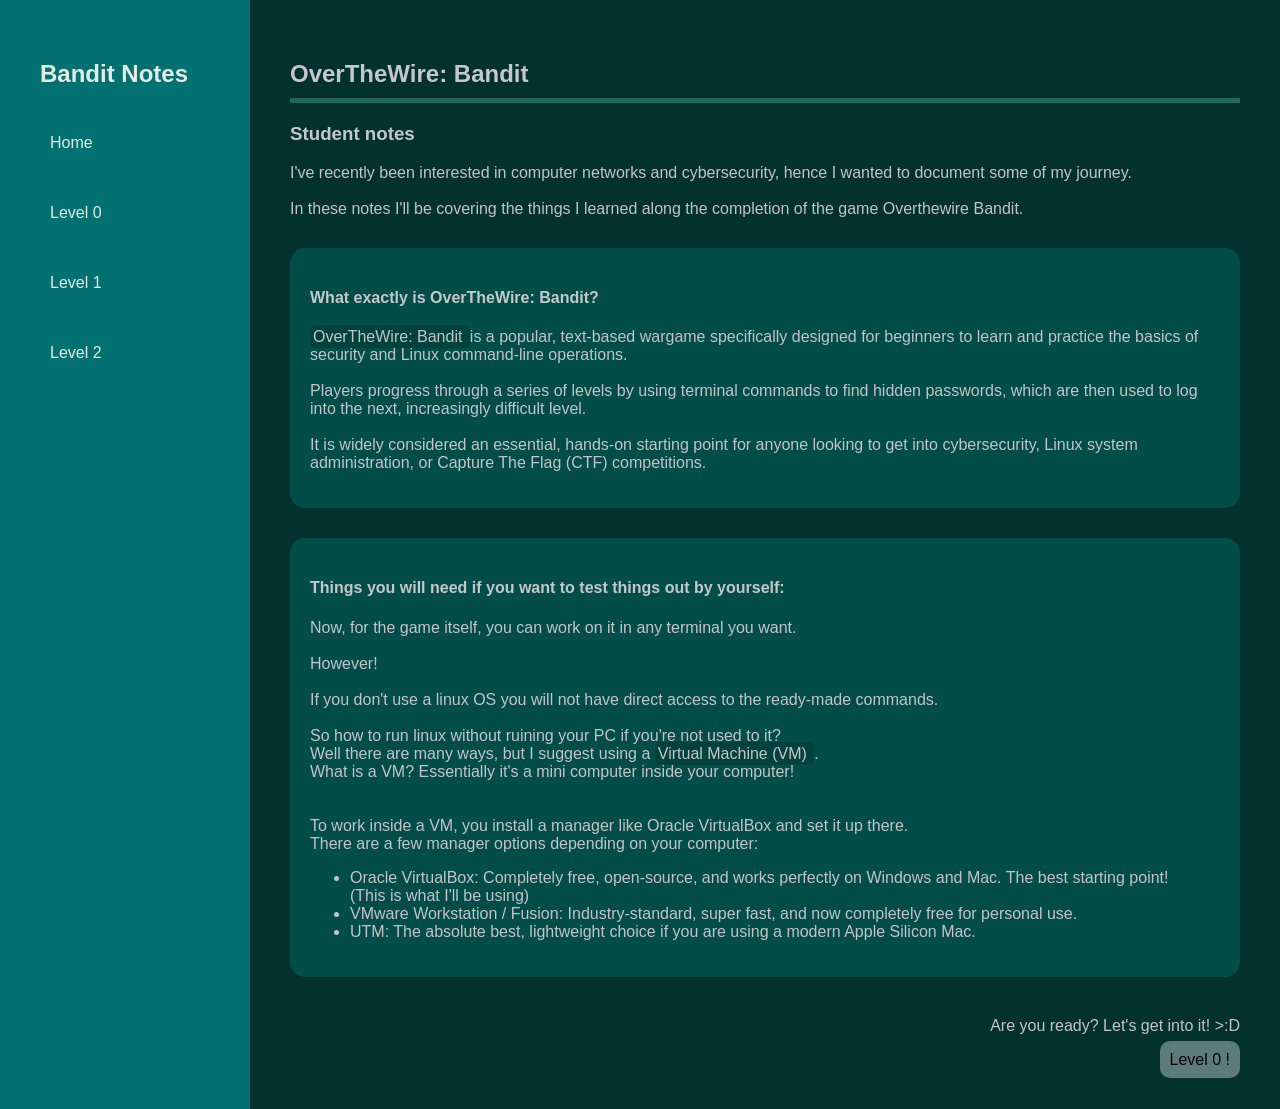
==== index.html @ 9f8b1f9a "The structure of the notebook What's better than a paper notebook? A digital notebook with infinite " ====
<!DOCTYPE html>
<html lang="en">
<head>
    <meta charset="UTF-8">
    <meta name="viewport" content="width=device-width, initial-scale=1.0">
    <title>Bandit-Notes</title>
    <link rel="stylesheet" href="style.css">
</head>
<body>
    <div class="notebook-container">
  <div id="navbar" class="sidebar"></div>

  <main class="page-content">
   <h2 style="border-bottom: 5px solid rgba(127, 255, 212, 0.265); padding-bottom: 10px;">OverTheWire: Bandit</h2>
    <h3>Student notes</h3>
    <p>I've recently been interested in computer networks and cybersecurity, hence I wanted to document 
      some of my journey. <br>
      <br>
    In these notes I'll be covering the things I learned along the completion of the game Overthewire Bandit.
    </p>
    
 <div class="blue"> 
  <h4>What exactly is OverTheWire: Bandit?</h4> 
  <p>
   <span class="bg-of-span"> OverTheWire: Bandit </span> is a popular, text-based wargame specifically designed for beginners 
    to learn and practice the basics of security and Linux command-line operations. <br> <br>
    Players progress through a series of levels by using terminal commands to find hidden
     passwords, which are then used to log into the next, increasingly difficult level. <br> <br>
      It is widely considered an essential, hands-on starting point
       for anyone looking to get into cybersecurity,
        Linux system administration, or Capture The Flag (CTF) competitions.
  </p>
 </div>
 <div class="blue">
 <h4>Things you will need if you want to test things out by yourself:</h4>
 <p>Now, for the game itself, you can work on it in any terminal you want. <br> <br>
  However! <br> <br>
  If you don't use a linux OS you will not have direct access to the ready-made commands. <br>
  <br>
  So how to run linux without ruining your PC if you're not used to it? <br>
  Well there are many ways, but I suggest using a <span class="bg-of-span"> Virtual Machine (VM) </span>. <br>
  What is a VM? Essentially it's a mini computer inside your computer! <br>
<br>
<br>
To work inside a VM, you install a manager like Oracle VirtualBox and set it up there. <br>
There are a few manager options depending on your computer:

<ul>
  <li>Oracle VirtualBox: Completely free, open-source, and works perfectly on Windows and Mac. The best starting point!
    <br>
    (This is what I'll be using)
  </li>
  <li>VMware Workstation / Fusion: Industry-standard, super fast, and now completely free for personal use.</li>
  <li>UTM: The absolute best, lightweight choice if you are using a modern Apple Silicon Mac.</li>
</ul>

</p>
</div>

<div class="page-end">
<p>Are you ready? Let's get into it! >:D </p>
<a href="/pages/page1.html"><span style="background-color: rgba(240, 248, 255, 0.374); padding: 10px; border-radius: 10px;"> Level 0 !</span> </a>
</div>
</main>

  

</div>
  <script>
    fetch('/components/navbar.html')
      .then(res => res.text())
      .then(data => {
        document.getElementById('navbar').innerHTML = data;
      });
  </script>
</body>
</html>
---- style.css ----
html, body {
  height: 100%;
  margin: 0;
}
/* Reset default margins */
body {
  margin: 0;
  font-family: sans-serif;
}

/* The parent wrapper holding both sides */
.notebook-container {
  display: flex;
  min-height: 100vh; /* Full viewport height */
  background-color: #717171;
}

/* Left Side: Navbar */
.sidebar {
  width: 250px; /* Fixed width for your sidebar */
  background-color: #037171;
  padding: 20px;
  box-sizing: border-box;
}

.sidebar ul {
  list-style-type: none;
  padding: 0;
}


.sidebar li a {
  display: block;
  padding: 10px;
  color: #474f49;
  text-decoration: none;
  border-radius: 4px;
}

.sidebar li a.active, .sidebar li a:hover {
  background-color: #00140331; /* Visual feedback for selected page */
}

/* Right Side: Page Content */
.page-content {
  flex: 1; /* Takes up all the remaining space on the right */
  padding: 40px;
  background-color: #03312E;
  overflow-y: auto; /* Adds a scrollbar only to the content if it gets too long */
}

.blue {
  border-radius: 15px;
  padding: 20px;
  background-color: #009f9242;
  margin-top: 30px;
  margin-bottom: 30px;
  
}

h1,h2,h3,h4 { color: rgb(197, 199, 202);}

p,li{color: #c4c3c7;}
.bg-of-span{
  
  background-color: rgba(0, 0, 0, 0.148);
  padding: 3px;
  border-radius: 5px;
  text-align: center;
}

a {
  text-decoration: none;
  color: inherit; /* This makes the link keep your paragraphs' text color instead of turning default blue */
}

.page-end {
  /* This trick pushes the ENTIRE div all the way to the right edge of your main container */
  margin-left: auto; 
  margin-top: 40px; /* Adds some breathing room below your previous paragraphs */
  
  /* This aligns the text and the link inside the div to the right */
  text-align: right; 
 
}
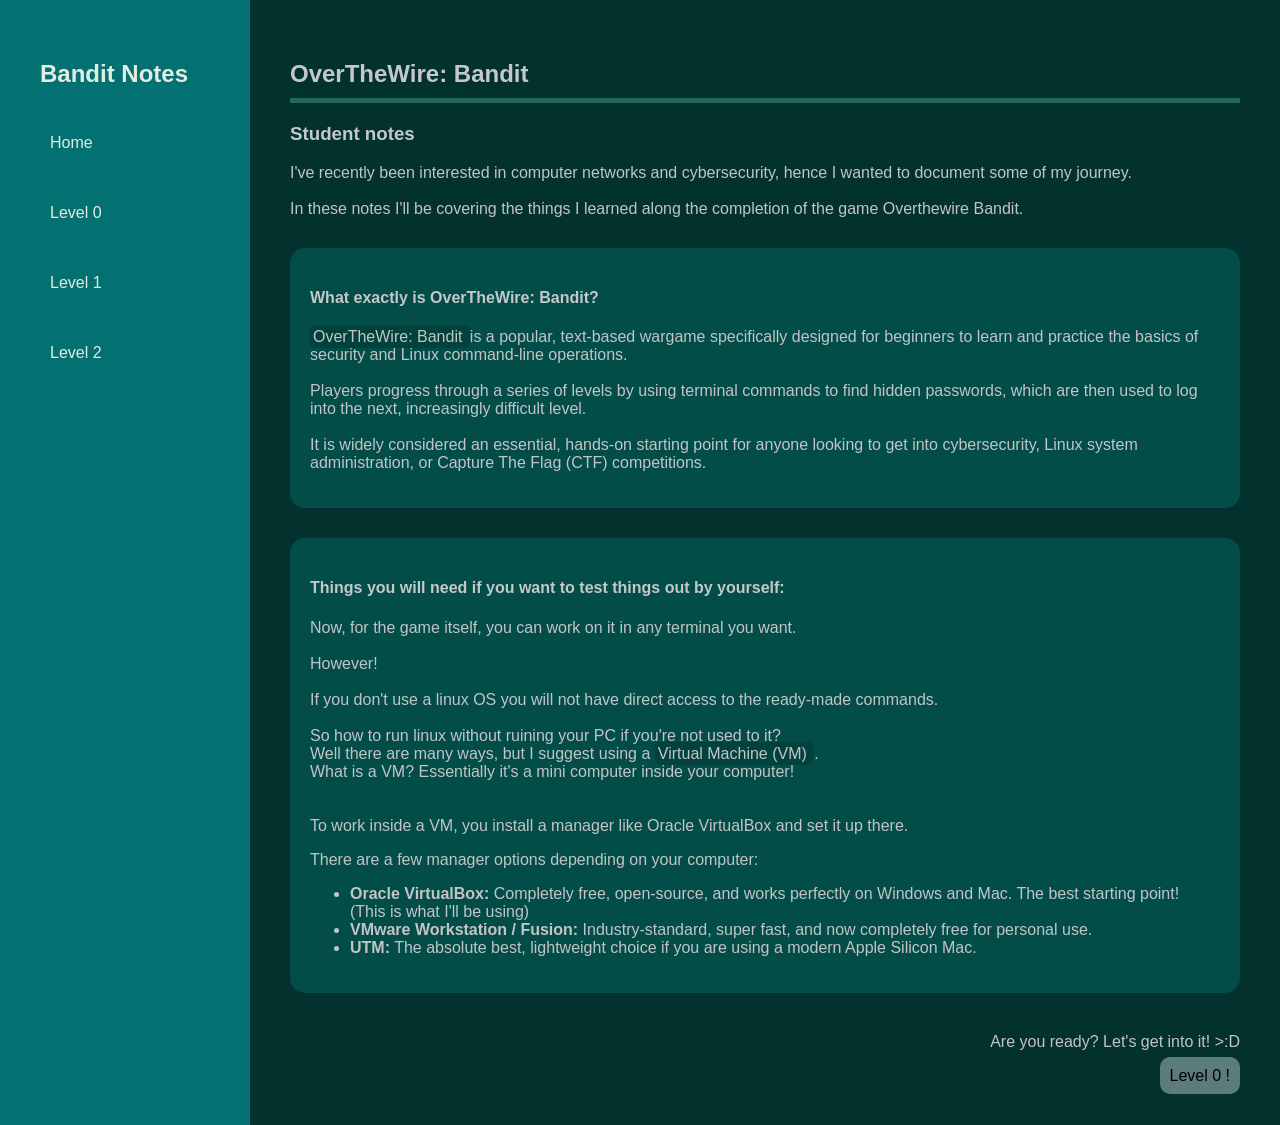
==== commit 4779d677: "Update index.html" ====
--- a/index.html
+++ b/index.html
@@ -43,18 +43,13 @@
 <br>
 <br>
 To work inside a VM, you install a manager like Oracle VirtualBox and set it up there. <br>
-There are a few manager options depending on your computer:
-
-<ul>
-  <li>Oracle VirtualBox: Completely free, open-source, and works perfectly on Windows and Mac. The best starting point!
-    <br>
-    (This is what I'll be using)
-  </li>
-  <li>VMware Workstation / Fusion: Industry-standard, super fast, and now completely free for personal use.</li>
-  <li>UTM: The absolute best, lightweight choice if you are using a modern Apple Silicon Mac.</li>
+</p>
+     <p>There are a few manager options depending on your computer:</p> <ul>
+  <li><strong>Oracle VirtualBox:</strong> Completely free, open-source, and works perfectly on Windows and Mac. The best starting point!<br>(This is what I'll be using)</li>
+  <li><strong>VMware Workstation / Fusion:</strong> Industry-standard, super fast, and now completely free for personal use.</li>
+  <li><strong>UTM:</strong> The absolute best, lightweight choice if you are using a modern Apple Silicon Mac.</li>
 </ul>
 
-</p>
 </div>
 
 <div class="page-end">
@@ -67,11 +62,11 @@
 
 </div>
   <script>
-    fetch('/components/navbar.html')
+    fetch('components/navbar.html')
       .then(res => res.text())
       .then(data => {
         document.getElementById('navbar').innerHTML = data;
       });
   </script>
 </body>
-</html>+</html>
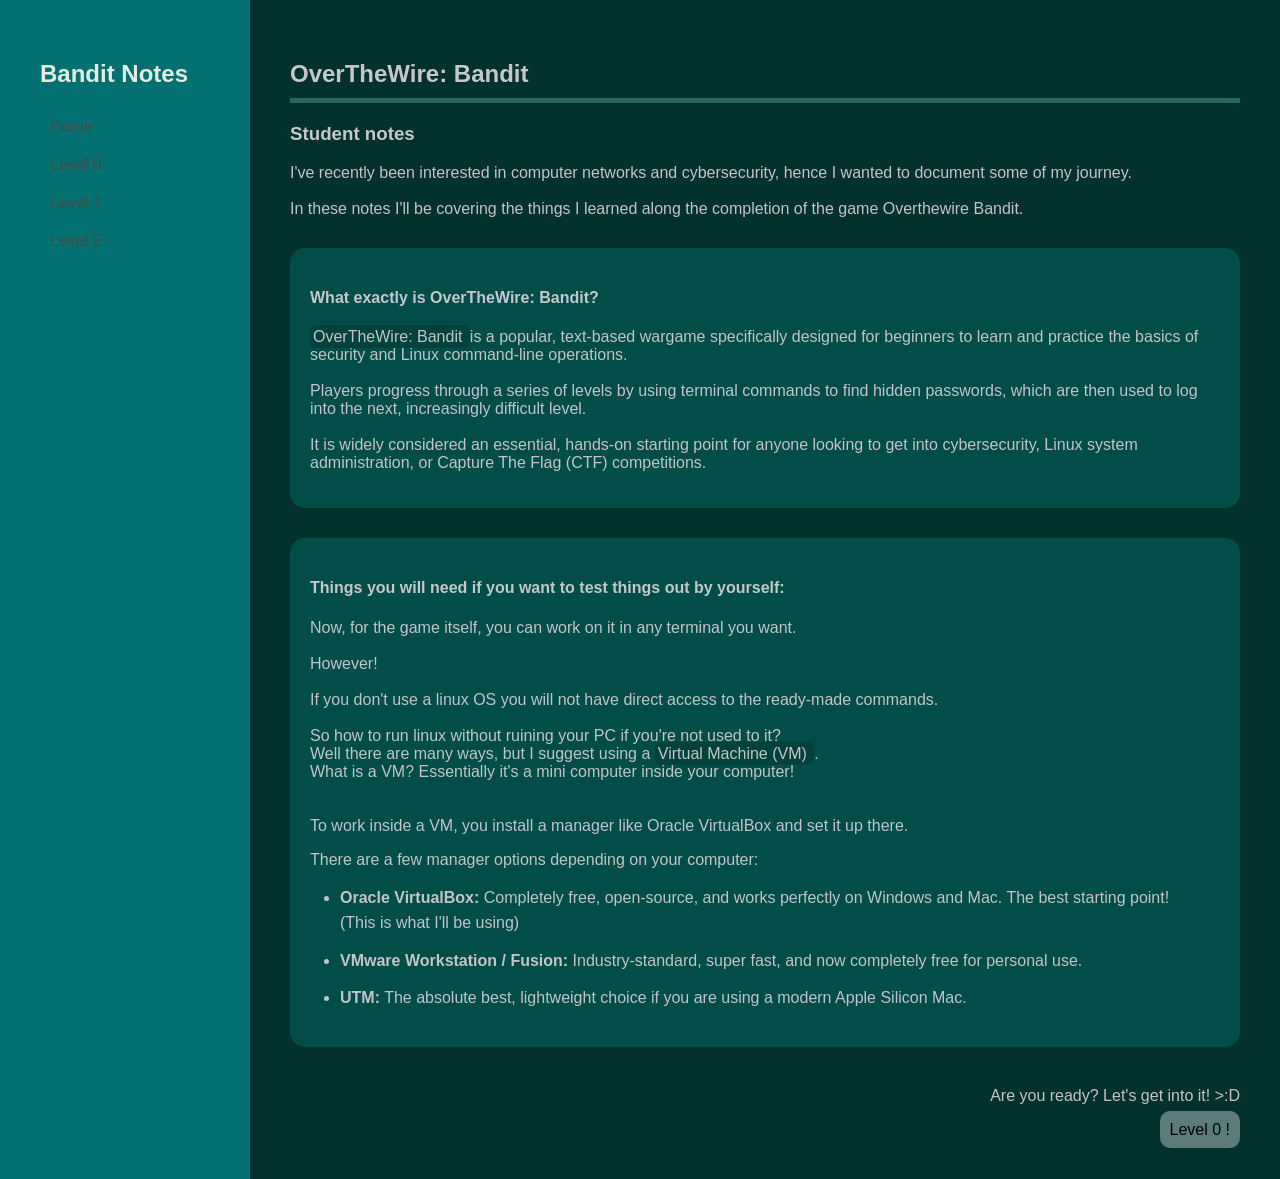
==== commit 24da60a3: "Update index.html" ====
--- a/index.html
+++ b/index.html
@@ -54,10 +54,10 @@
 
 <div class="page-end">
 <p>Are you ready? Let's get into it! >:D </p>
-<a href="/pages/page1.html"><span style="background-color: rgba(240, 248, 255, 0.374); padding: 10px; border-radius: 10px;"> Level 0 !</span> </a>
-</div>
+<a href="/bandit-notes/pages/page1.html">
+    <span style="background-color: rgba(240, 248, 255, 0.374); padding: 10px; border-radius: 10px;"> Level 0 !</span>
+</a>
 </main>
-
   
 
 </div>
--- a/style.css
+++ b/style.css
@@ -83,4 +83,16 @@
   /* This aligns the text and the link inside the div to the right */
   text-align: right; 
  
-}+}
+
+/* Styling for general lists in your main content area */
+.page-content ul {
+  list-style-type: disc;     /* Forces clean, classic bullet points */
+  padding-left: 30px;        /* Indents the list away from the left edge */
+  margin-top: 15px;          /* Separates the list from the paragraph above it */
+}
+
+.page-content li {
+  margin-bottom: 12px;       /* Adds breathing room between each list item */
+  line-height: 1.6;          /* Keeps multi-line bullet points highly readable */
+}
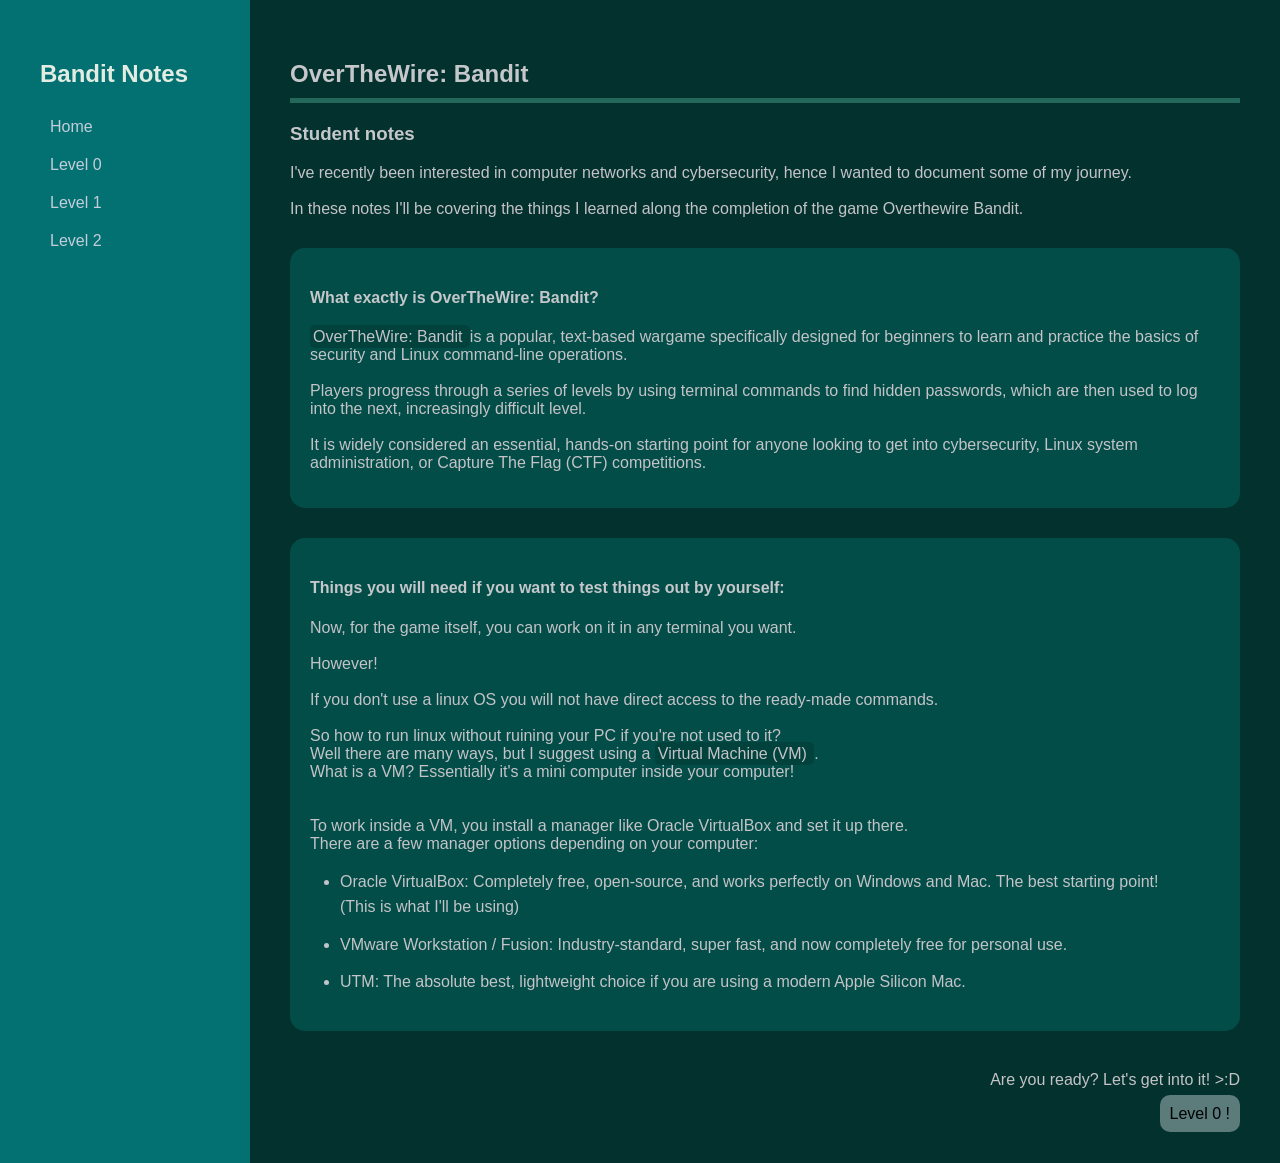
==== commit 2ffe0404: "Update index.html" ====
--- a/index.html
+++ b/index.html
@@ -43,30 +43,35 @@
 <br>
 <br>
 To work inside a VM, you install a manager like Oracle VirtualBox and set it up there. <br>
-</p>
-     <p>There are a few manager options depending on your computer:</p> <ul>
-  <li><strong>Oracle VirtualBox:</strong> Completely free, open-source, and works perfectly on Windows and Mac. The best starting point!<br>(This is what I'll be using)</li>
-  <li><strong>VMware Workstation / Fusion:</strong> Industry-standard, super fast, and now completely free for personal use.</li>
-  <li><strong>UTM:</strong> The absolute best, lightweight choice if you are using a modern Apple Silicon Mac.</li>
+There are a few manager options depending on your computer:
+
+<ul>
+  <li>Oracle VirtualBox: Completely free, open-source, and works perfectly on Windows and Mac. The best starting point!
+    <br>
+    (This is what I'll be using)
+  </li>
+  <li>VMware Workstation / Fusion: Industry-standard, super fast, and now completely free for personal use.</li>
+  <li>UTM: The absolute best, lightweight choice if you are using a modern Apple Silicon Mac.</li>
 </ul>
 
+</p>
 </div>
 
 <div class="page-end">
 <p>Are you ready? Let's get into it! >:D </p>
-<a href="/bandit-notes/pages/page1.html">
-    <span style="background-color: rgba(240, 248, 255, 0.374); padding: 10px; border-radius: 10px;"> Level 0 !</span>
-</a>
+<a href="/pages/page1.html"><span style="background-color: rgba(240, 248, 255, 0.374); padding: 10px; border-radius: 10px;"> Level 0 !</span> </a>
+</div>
 </main>
+
   
 
 </div>
   <script>
-    fetch('components/navbar.html')
+    fetch('/components/navbar.html')
       .then(res => res.text())
       .then(data => {
         document.getElementById('navbar').innerHTML = data;
       });
   </script>
 </body>
-</html>
+</html>
--- a/style.css
+++ b/style.css
@@ -37,7 +37,11 @@
   text-decoration: none;
   border-radius: 4px;
 }
-
+/* Target the links inside your navbar list items */
+.sidebar ul li a {
+    color: #c4cedb;          /* Changes the text color (e.g., a nice minty green) */
+    text-decoration: none;   /* Removes the default underline */
+}
 .sidebar li a.active, .sidebar li a:hover {
   background-color: #00140331; /* Visual feedback for selected page */
 }
